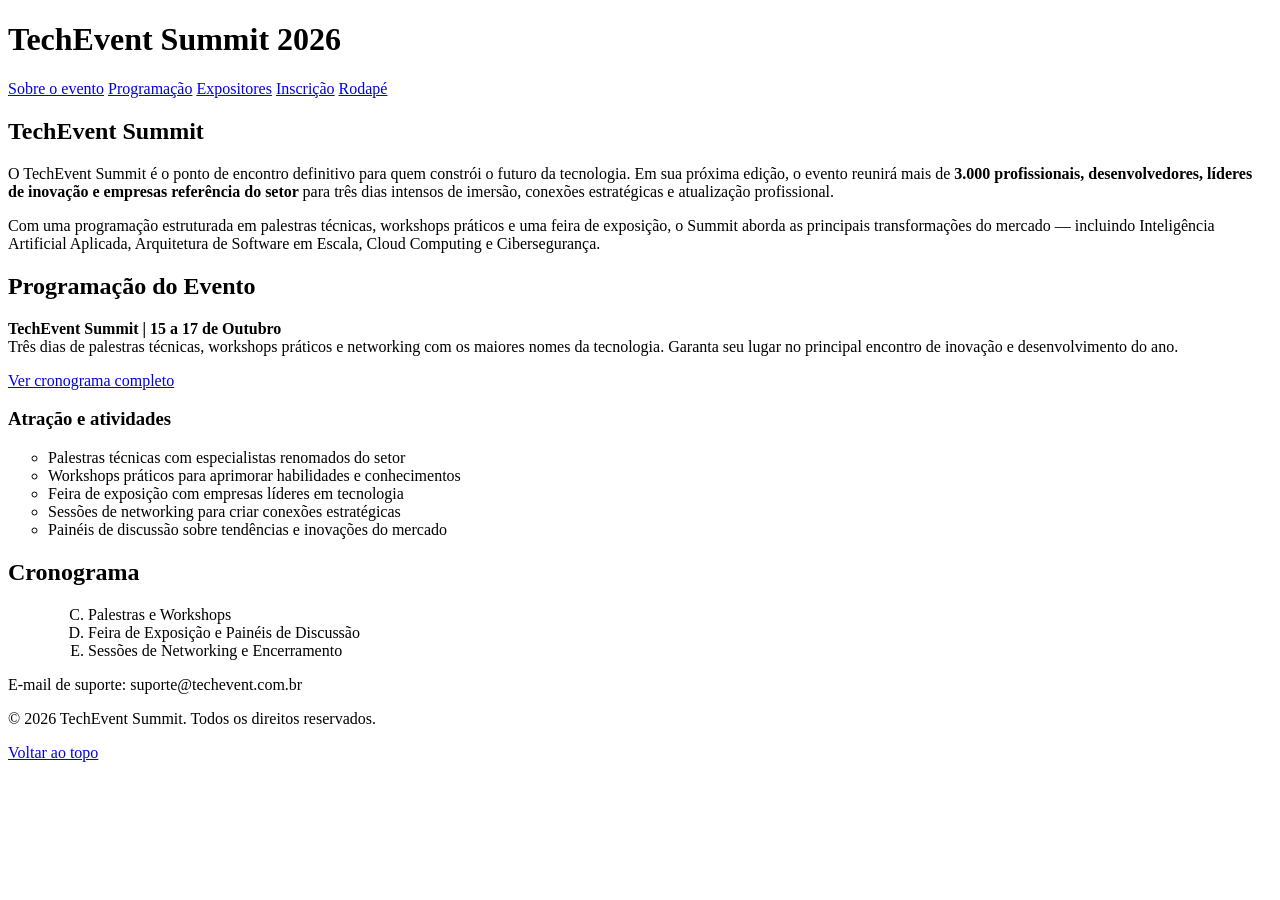
==== index.html @ 9c1df983 "Update navigation links and section IDs in index.html for improved accessibility" ====
<!DOCTYPE html>
<html lang="pt-br">
<head>
    <meta charset="UTF-8">
    <meta name="viewport" content="width=device-width, initial-scale=1.0">
    <title>TechEvent Summit - Inscrições e Programação</title>
</head>

<!--Início do corpo da página-->
<body>
    <header id="topo"> 
        <h1> TechEvent Summit 2026</h1>

        <!--Barra de navegação-->
        <nav> 
            <a id="Seção 1" href="#sobre"> Sobre o evento</a>
            <a id="Seção 2" href="#programacao"> Programação</a>
            <a id="Seção 3" href="#expositores"> Expositores</a>
            <a id="Seção 4" href="#"> Inscrição</a>
            <a id="Seção 5" href="#rodape"> Rodapé</a>
        </nav>
    </header>

    <main>
        <!--Seção 2: Programação e apresentação-->
        <section id="sobre">
            <h2> TechEvent Summit</h2>
            <p> O TechEvent Summit é o ponto de encontro definitivo para quem constrói o futuro da tecnologia.
                 Em sua próxima edição, o evento reunirá mais de <strong> 3.000 profissionais, desenvolvedores, líderes
                  de inovação e empresas referência do setor </strong> para três dias intensos de imersão, conexões
                   estratégicas e atualização profissional.</p>
            <p> Com uma programação estruturada em palestras técnicas, workshops práticos e uma feira de exposição,
                 o Summit aborda as principais transformações do mercado — incluindo Inteligência Artificial Aplicada,
                  Arquitetura de Software em Escala, Cloud Computing e Cibersegurança. </p>
           <h2 id="programacao"> Programação do Evento </h2>
           <p> <strong>TechEvent Summit | 15 a 17 de Outubro </strong> <br>
            Três dias de palestras técnicas, workshops práticos e networking com os maiores nomes da tecnologia. Garanta 
            seu lugar no principal encontro de inovação e desenvolvimento do ano. </p>
            <a href="cronograma.html">Ver cronograma completo</a>
        </section>

        <!--Seção 3: Expositores-->
        <section id="expositores">
            <h3> Atração e atividades</h3>
            <ul type="circle">
                <li> Palestras técnicas com especialistas renomados do setor</li>
                <li> Workshops práticos para aprimorar habilidades e conhecimentos</li>
                <li> Feira de exposição com empresas líderes em tecnologia</li>
                <li> Sessões de networking para criar conexões estratégicas</li>
                <li> Painéis de discussão sobre tendências e inovações do mercado</li>
            </ul>
            <!--Cronograma, com lista secundária de etapas do Workshop-->
            <h2> Cronograma </h2>
            <ol type="I">
                <ol type="A" start="3">
                    <li> Palestras e Workshops</li>
                    <li> Feira de Exposição e Painéis de Discussão</li>
                    <li> Sessões de Networking e Encerramento</li>
                </ol>
            </ol>
        </section>
    </main>

     <!--Seção 5: Rodapé-->
    <footer id="rodape">
        <section>
            <p> E-mail de suporte: suporte@techevent.com.br</p>
            <p> &copy; 2026 TechEvent Summit. Todos os direitos reservados.</p>
            <a href="#topo">Voltar ao topo</a>
        </section>
    </footer>

</body>
</html>
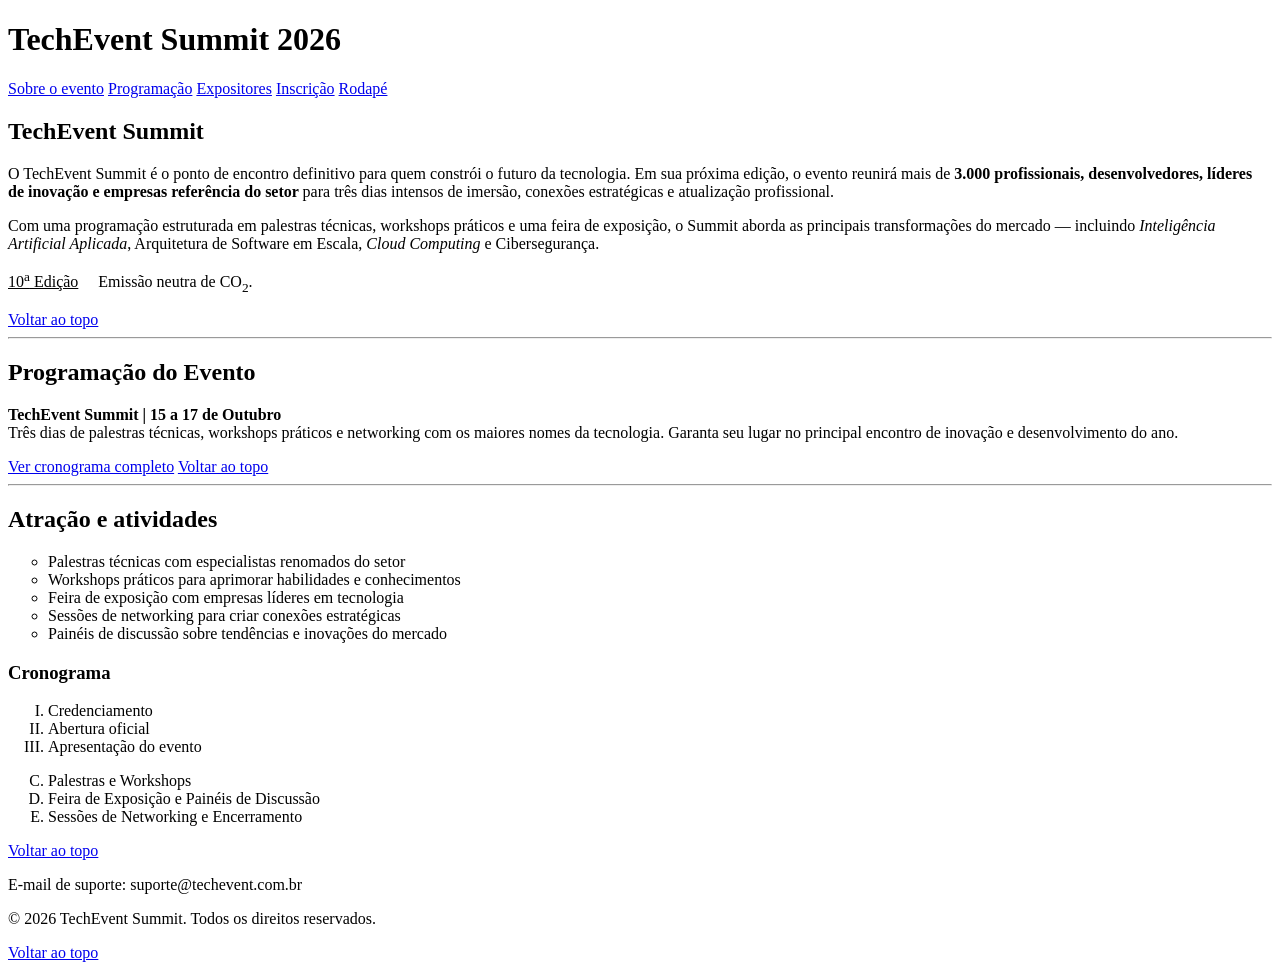
==== commit 3a22db5c: "Refactor index.html for improved structure and accessibility; update section headings and navigation" ====
--- a/index.html
+++ b/index.html
@@ -8,16 +8,16 @@
 
 <!--Início do corpo da página-->
 <body>
-    <header id="topo"> 
-        <h1> TechEvent Summit 2026</h1>
+    <header>
+        <h1 id="topo"> TechEvent Summit 2026</h1>
 
         <!--Barra de navegação-->
         <nav> 
-            <a id="Seção 1" href="#sobre"> Sobre o evento</a>
-            <a id="Seção 2" href="#programacao"> Programação</a>
-            <a id="Seção 3" href="#expositores"> Expositores</a>
-            <a id="Seção 4" href="#"> Inscrição</a>
-            <a id="Seção 5" href="#rodape"> Rodapé</a>
+            <a href="#sobre"> Sobre o evento</a>
+            <a href="#programacao"> Programação</a>
+            <a href="#expositores"> Expositores</a>
+            <a href="formulario.html"> Inscrição</a>
+            <a href="#rodape"> Rodapé</a>
         </nav>
     </header>
 
@@ -30,18 +30,28 @@
                   de inovação e empresas referência do setor </strong> para três dias intensos de imersão, conexões
                    estratégicas e atualização profissional.</p>
             <p> Com uma programação estruturada em palestras técnicas, workshops práticos e uma feira de exposição,
-                 o Summit aborda as principais transformações do mercado — incluindo Inteligência Artificial Aplicada,
-                  Arquitetura de Software em Escala, Cloud Computing e Cibersegurança. </p>
-           <h2 id="programacao"> Programação do Evento </h2>
+                 o Summit aborda as principais transformações do mercado — incluindo <em>Inteligência Artificial Aplicada</em>,
+                  Arquitetura de Software em Escala, <em>Cloud Computing</em> e Cibersegurança. </p>
+            <p><u>10<sup>a</sup> Edição</u>&emsp; Emissão neutra de CO<sub>2</sub>.</p>
+            <a href="#topo">Voltar ao topo</a>
+        </section>
+
+        <hr>
+
+        <section id="programacao">
+           <h2> Programação do Evento </h2>
            <p> <strong>TechEvent Summit | 15 a 17 de Outubro </strong> <br>
             Três dias de palestras técnicas, workshops práticos e networking com os maiores nomes da tecnologia. Garanta 
             seu lugar no principal encontro de inovação e desenvolvimento do ano. </p>
-            <a href="cronograma.html">Ver cronograma completo</a>
+            <a href="programacao.html">Ver cronograma completo</a>
+            <a href="#topo">Voltar ao topo</a>
         </section>
+
+        <hr>
 
         <!--Seção 3: Expositores-->
         <section id="expositores">
-            <h3> Atração e atividades</h3>
+            <h2> Atração e atividades</h2>
             <ul type="circle">
                 <li> Palestras técnicas com especialistas renomados do setor</li>
                 <li> Workshops práticos para aprimorar habilidades e conhecimentos</li>
@@ -50,14 +60,18 @@
                 <li> Painéis de discussão sobre tendências e inovações do mercado</li>
             </ul>
             <!--Cronograma, com lista secundária de etapas do Workshop-->
-            <h2> Cronograma </h2>
+            <h3> Cronograma </h3>
             <ol type="I">
-                <ol type="A" start="3">
-                    <li> Palestras e Workshops</li>
-                    <li> Feira de Exposição e Painéis de Discussão</li>
-                    <li> Sessões de Networking e Encerramento</li>
-                </ol>
+                <li>Credenciamento</li>
+                <li>Abertura oficial</li>
+                <li>Apresentação do evento</li>
             </ol>
+            <ol type="A" start="3">
+                <li> Palestras e Workshops</li>
+                <li> Feira de Exposição e Painéis de Discussão</li>
+                <li> Sessões de Networking e Encerramento</li>
+            </ol>
+            <a href="#topo">Voltar ao topo</a>
         </section>
     </main>
 
@@ -69,6 +83,6 @@
             <a href="#topo">Voltar ao topo</a>
         </section>
     </footer>
+</body>
+</html>
 
-</body>
-</html>
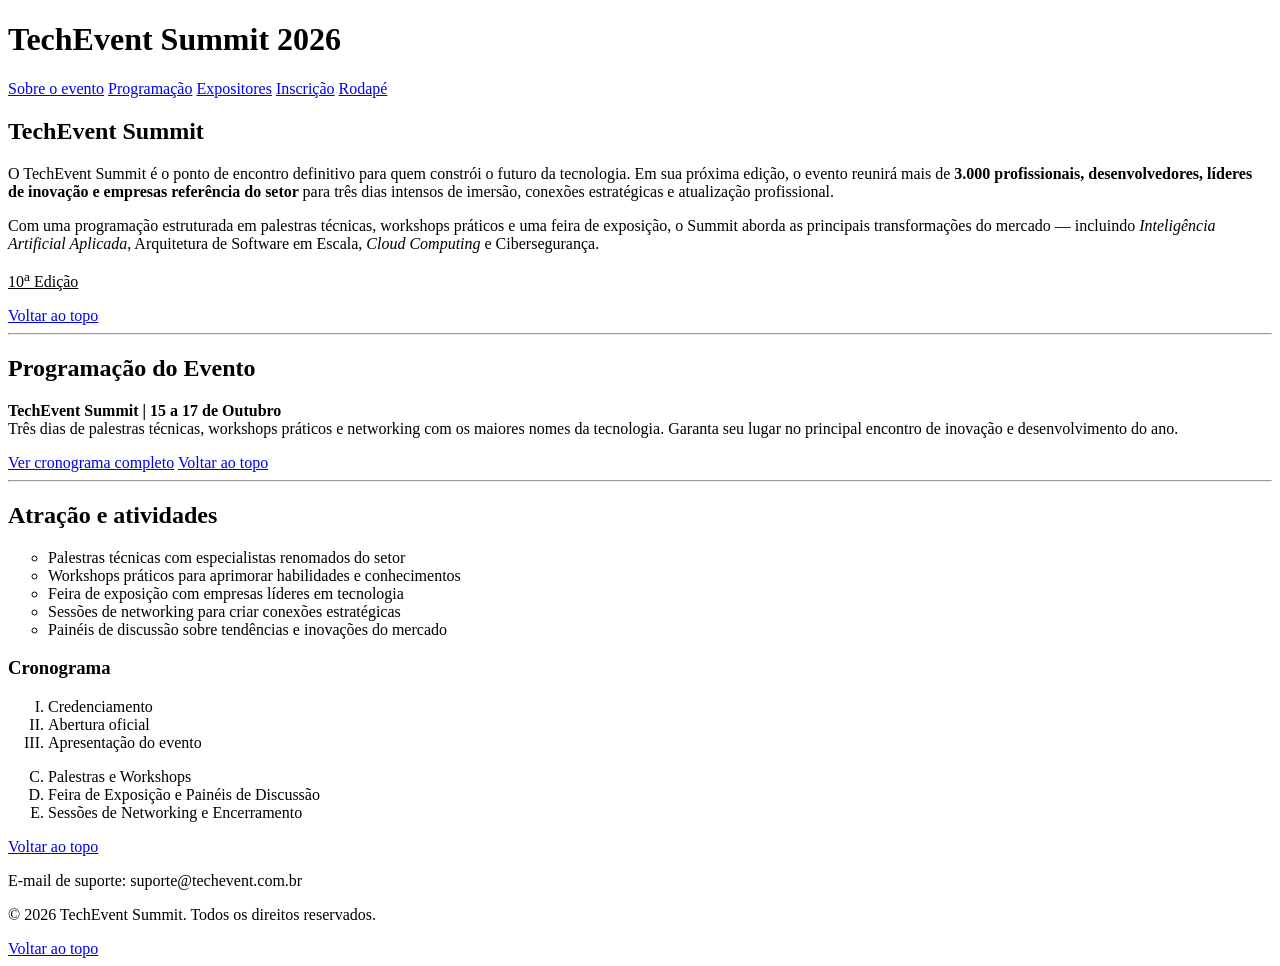
==== commit b9be153f: "Remove redundant text from event description and update footer section comment for clarity" ====
--- a/index.html
+++ b/index.html
@@ -32,7 +32,7 @@
             <p> Com uma programação estruturada em palestras técnicas, workshops práticos e uma feira de exposição,
                  o Summit aborda as principais transformações do mercado — incluindo <em>Inteligência Artificial Aplicada</em>,
                   Arquitetura de Software em Escala, <em>Cloud Computing</em> e Cibersegurança. </p>
-            <p><u>10<sup>a</sup> Edição</u>&emsp; Emissão neutra de CO<sub>2</sub>.</p>
+            <p><u>10<sup>a</sup> Edição</u></p>
             <a href="#topo">Voltar ao topo</a>
         </section>
 
@@ -75,7 +75,7 @@
         </section>
     </main>
 
-     <!--Seção 5: Rodapé-->
+     <!--Rodapé-->
     <footer id="rodape">
         <section>
             <p> E-mail de suporte: suporte@techevent.com.br</p>
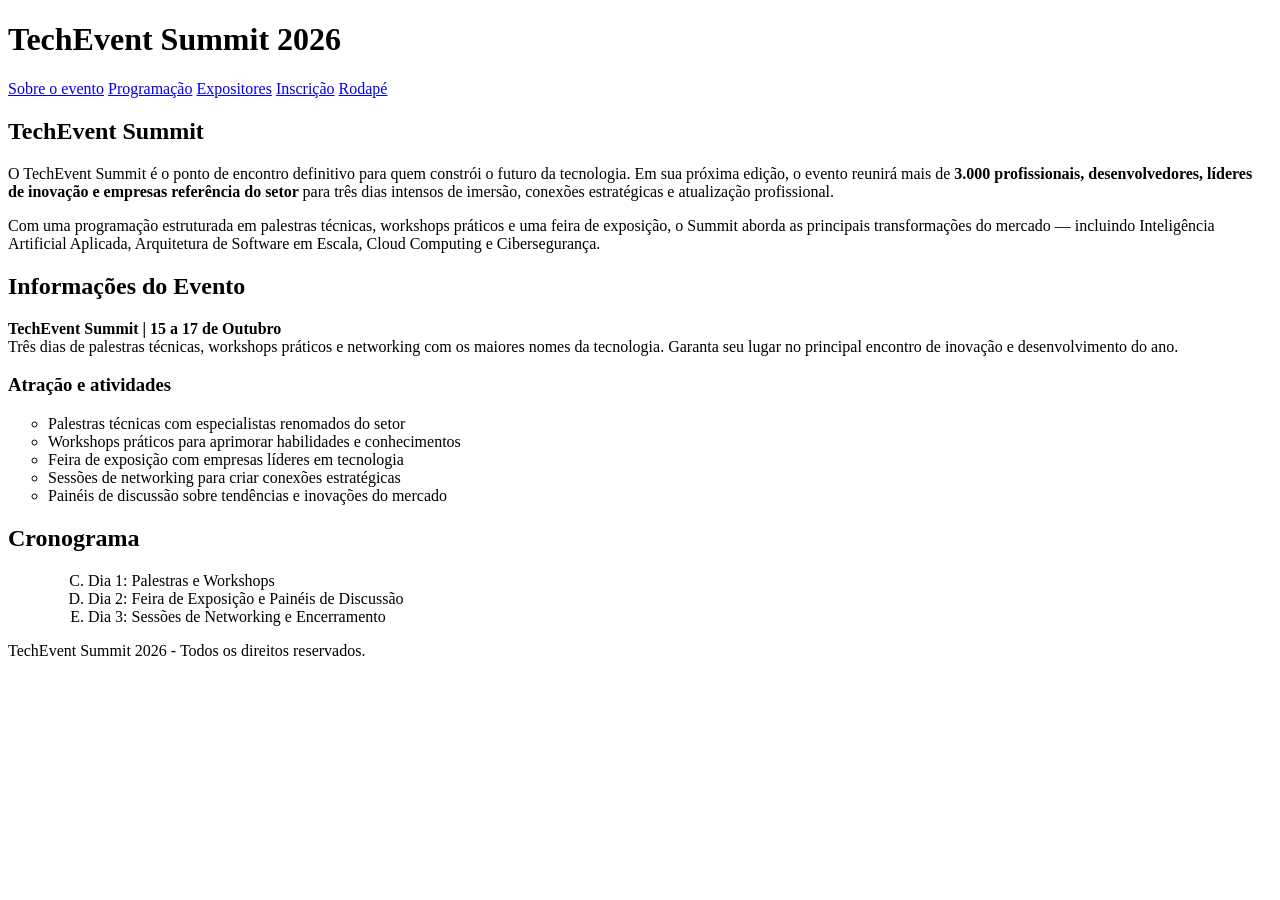
==== commit e77342a8: "Add detailed programming schedule and registration form to event pages" ====
--- a/index.html
+++ b/index.html
@@ -12,46 +12,35 @@
         <h1 id="topo"> TechEvent Summit 2026</h1>
 
         <!--Barra de navegação-->
-        <nav> 
-            <a href="#sobre"> Sobre o evento</a>
-            <a href="#programacao"> Programação</a>
-            <a href="#expositores"> Expositores</a>
-            <a href="formulario.html"> Inscrição</a>
-            <a href="#rodape"> Rodapé</a>
+        <nav>
+            <a id="Seção 1" href="#"> Sobre o evento</a>
+            <a id="Seção 2" href="cronograma.html"> Programação</a>
+            <a id="Seção 3" href="#"> Expositores</a>
+            <a id="Seção 4" href="formulario.html"> Inscrição</a>
+            <a id="Seção 5" href="#rodape"> Rodapé</a>
         </nav>
     </header>
 
     <main>
         <!--Seção 2: Programação e apresentação-->
-        <section id="sobre">
+        <section>
             <h2> TechEvent Summit</h2>
             <p> O TechEvent Summit é o ponto de encontro definitivo para quem constrói o futuro da tecnologia.
                  Em sua próxima edição, o evento reunirá mais de <strong> 3.000 profissionais, desenvolvedores, líderes
                   de inovação e empresas referência do setor </strong> para três dias intensos de imersão, conexões
                    estratégicas e atualização profissional.</p>
             <p> Com uma programação estruturada em palestras técnicas, workshops práticos e uma feira de exposição,
-                 o Summit aborda as principais transformações do mercado — incluindo <em>Inteligência Artificial Aplicada</em>,
-                  Arquitetura de Software em Escala, <em>Cloud Computing</em> e Cibersegurança. </p>
-            <p><u>10<sup>a</sup> Edição</u></p>
-            <a href="#topo">Voltar ao topo</a>
+                 o Summit aborda as principais transformações do mercado — incluindo Inteligência Artificial Aplicada,
+                  Arquitetura de Software em Escala, Cloud Computing e Cibersegurança. </p>
+           <h2> Informações do Evento </h2>
+           <p> <strong>TechEvent Summit | 15 a 17 de Outubro </strong> <br>
+            Três dias de palestras técnicas, workshops práticos e networking com os maiores nomes da tecnologia. Garanta
+            seu lugar no principal encontro de inovação e desenvolvimento do ano. </p>
         </section>
 
-        <hr>
-
-        <section id="programacao">
-           <h2> Programação do Evento </h2>
-           <p> <strong>TechEvent Summit | 15 a 17 de Outubro </strong> <br>
-            Três dias de palestras técnicas, workshops práticos e networking com os maiores nomes da tecnologia. Garanta 
-            seu lugar no principal encontro de inovação e desenvolvimento do ano. </p>
-            <a href="programacao.html">Ver cronograma completo</a>
-            <a href="#topo">Voltar ao topo</a>
-        </section>
-
-        <hr>
-
         <!--Seção 3: Expositores-->
-        <section id="expositores">
-            <h2> Atração e atividades</h2>
+        <section>
+            <h3> Atração e atividades</h3>
             <ul type="circle">
                 <li> Palestras técnicas com especialistas renomados do setor</li>
                 <li> Workshops práticos para aprimorar habilidades e conhecimentos</li>
@@ -60,29 +49,20 @@
                 <li> Painéis de discussão sobre tendências e inovações do mercado</li>
             </ul>
             <!--Cronograma, com lista secundária de etapas do Workshop-->
-            <h3> Cronograma </h3>
+            <h2> Cronograma </h2>
             <ol type="I">
-                <li>Credenciamento</li>
-                <li>Abertura oficial</li>
-                <li>Apresentação do evento</li>
+                <ol type="A" start="3">
+                    <li> Dia 1: Palestras e Workshops</li>
+                    <li> Dia 2: Feira de Exposição e Painéis de Discussão</li>
+                    <li> Dia 3: Sessões de Networking e Encerramento</li>
+                </ol>
             </ol>
-            <ol type="A" start="3">
-                <li> Palestras e Workshops</li>
-                <li> Feira de Exposição e Painéis de Discussão</li>
-                <li> Sessões de Networking e Encerramento</li>
-            </ol>
-            <a href="#topo">Voltar ao topo</a>
         </section>
     </main>
 
-     <!--Rodapé-->
     <footer id="rodape">
-        <section>
-            <p> E-mail de suporte: suporte@techevent.com.br</p>
-            <p> &copy; 2026 TechEvent Summit. Todos os direitos reservados.</p>
-            <a href="#topo">Voltar ao topo</a>
-        </section>
+        <p>TechEvent Summit 2026 - Todos os direitos reservados.</p>
     </footer>
+
 </body>
 </html>
-
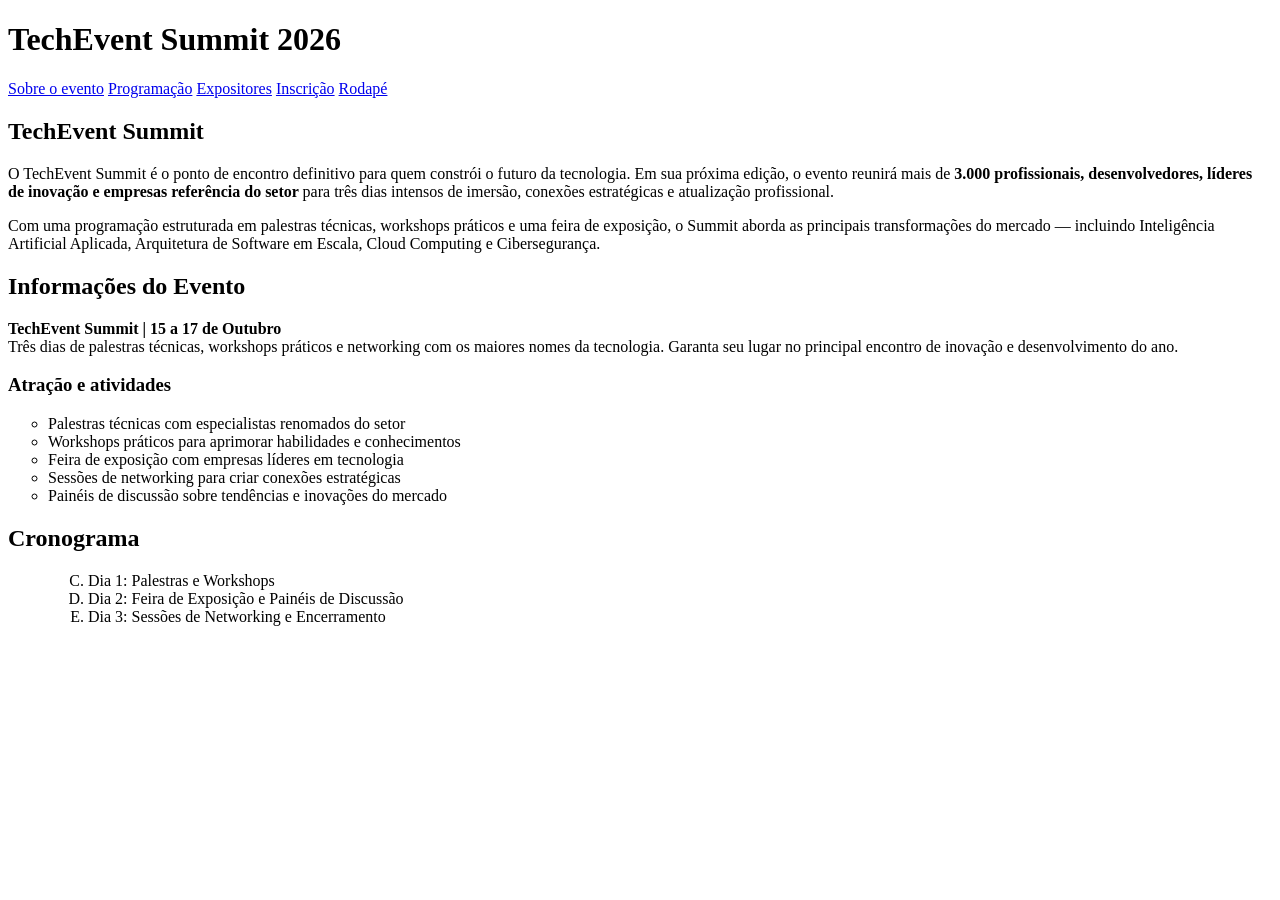
==== commit 9d90cdf6: "Add program schedule and media section to programacao.html" ====
--- a/index.html
+++ b/index.html
@@ -8,22 +8,22 @@
 
 <!--Início do corpo da página-->
 <body>
-    <header>
+    <header> 
         <h1 id="topo"> TechEvent Summit 2026</h1>
 
         <!--Barra de navegação-->
-        <nav>
-            <a id="Seção 1" href="#"> Sobre o evento</a>
-            <a id="Seção 2" href="cronograma.html"> Programação</a>
-            <a id="Seção 3" href="#"> Expositores</a>
-            <a id="Seção 4" href="formulario.html"> Inscrição</a>
-            <a id="Seção 5" href="#rodape"> Rodapé</a>
+        <nav> 
+            <a href="#sobre"> Sobre o evento</a>
+            <a href="programacao.html"> Programação</a>
+            <a href="#expositores"> Expositores</a>
+            <a href="formulario.html"> Inscrição</a>
+            <a href="#rodape"> Rodapé</a>
         </nav>
     </header>
 
     <main>
         <!--Seção 2: Programação e apresentação-->
-        <section>
+        <section id="sobre">
             <h2> TechEvent Summit</h2>
             <p> O TechEvent Summit é o ponto de encontro definitivo para quem constrói o futuro da tecnologia.
                  Em sua próxima edição, o evento reunirá mais de <strong> 3.000 profissionais, desenvolvedores, líderes
@@ -34,12 +34,12 @@
                   Arquitetura de Software em Escala, Cloud Computing e Cibersegurança. </p>
            <h2> Informações do Evento </h2>
            <p> <strong>TechEvent Summit | 15 a 17 de Outubro </strong> <br>
-            Três dias de palestras técnicas, workshops práticos e networking com os maiores nomes da tecnologia. Garanta
+            Três dias de palestras técnicas, workshops práticos e networking com os maiores nomes da tecnologia. Garanta 
             seu lugar no principal encontro de inovação e desenvolvimento do ano. </p>
         </section>
 
         <!--Seção 3: Expositores-->
-        <section>
+        <section id="expositores">
             <h3> Atração e atividades</h3>
             <ul type="circle">
                 <li> Palestras técnicas com especialistas renomados do setor</li>
@@ -60,9 +60,7 @@
         </section>
     </main>
 
-    <footer id="rodape">
-        <p>TechEvent Summit 2026 - Todos os direitos reservados.</p>
-    </footer>
+    <span id="rodape"></span>
 
 </body>
-</html>
+</html>
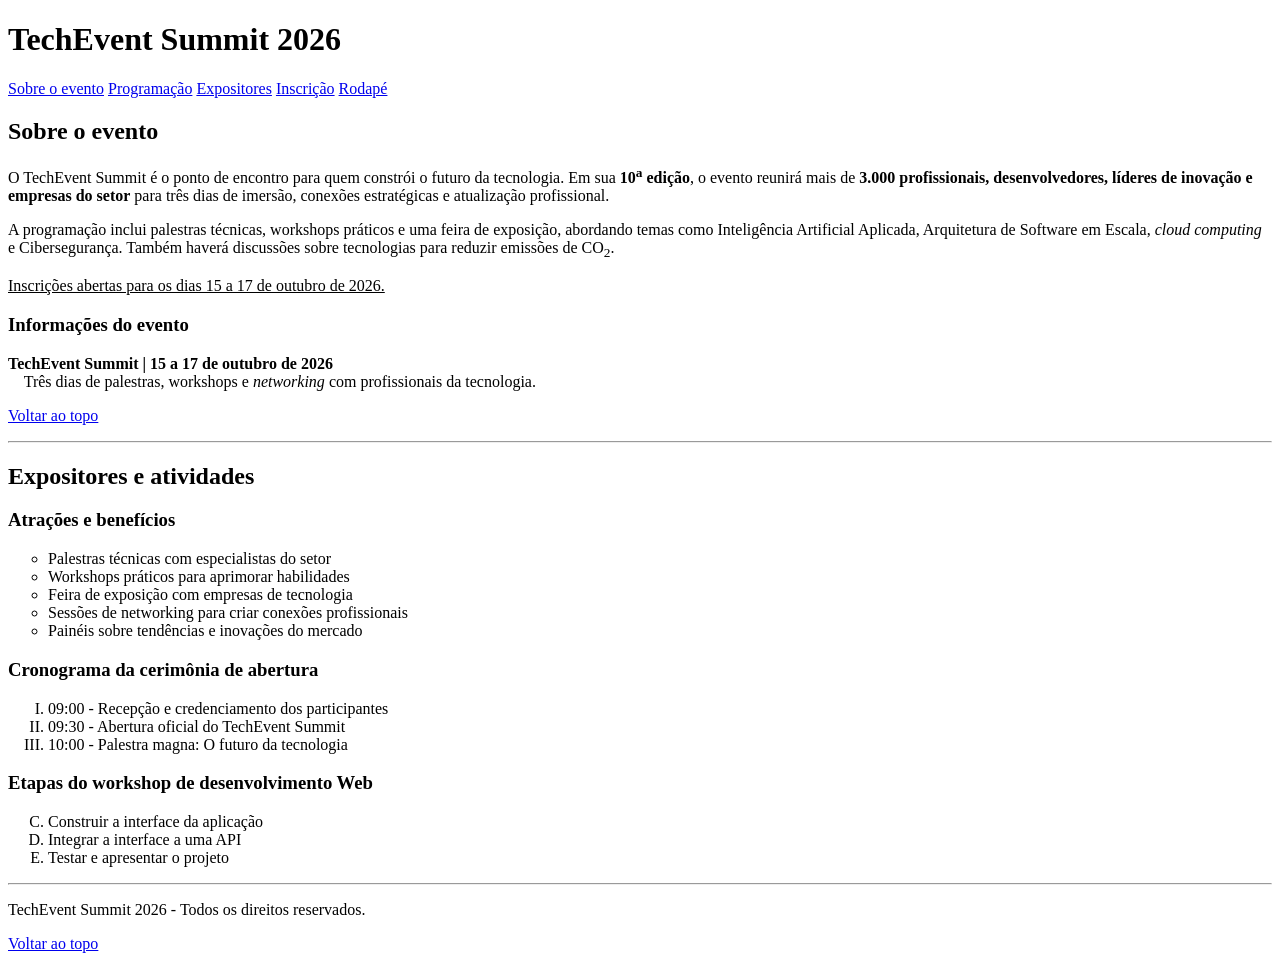
==== commit 982a478d: "Enhance navigation and accessibility across event pages; add back-to-top links and improve section h" ====
--- a/index.html
+++ b/index.html
@@ -5,62 +5,62 @@
     <meta name="viewport" content="width=device-width, initial-scale=1.0">
     <title>TechEvent Summit - Inscrições e Programação</title>
 </head>
-
-<!--Início do corpo da página-->
 <body>
-    <header> 
-        <h1 id="topo"> TechEvent Summit 2026</h1>
-
-        <!--Barra de navegação-->
-        <nav> 
-            <a href="#sobre"> Sobre o evento</a>
-            <a href="programacao.html"> Programação</a>
-            <a href="#expositores"> Expositores</a>
-            <a href="formulario.html"> Inscrição</a>
-            <a href="#rodape"> Rodapé</a>
+    <header>
+        <h1 id="topo">TechEvent Summit 2026</h1>
+        <nav aria-label="Navegação principal">
+            <a href="#sobre">Sobre o evento</a>
+            <a href="programacao.html#programacao">Programação</a>
+            <a href="#expositores">Expositores</a>
+            <a href="formulario.html#inscricao">Inscrição</a>
+            <a href="#rodape">Rodapé</a>
         </nav>
     </header>
 
     <main>
-        <!--Seção 2: Programação e apresentação-->
         <section id="sobre">
-            <h2> TechEvent Summit</h2>
-            <p> O TechEvent Summit é o ponto de encontro definitivo para quem constrói o futuro da tecnologia.
-                 Em sua próxima edição, o evento reunirá mais de <strong> 3.000 profissionais, desenvolvedores, líderes
-                  de inovação e empresas referência do setor </strong> para três dias intensos de imersão, conexões
-                   estratégicas e atualização profissional.</p>
-            <p> Com uma programação estruturada em palestras técnicas, workshops práticos e uma feira de exposição,
-                 o Summit aborda as principais transformações do mercado — incluindo Inteligência Artificial Aplicada,
-                  Arquitetura de Software em Escala, Cloud Computing e Cibersegurança. </p>
-           <h2> Informações do Evento </h2>
-           <p> <strong>TechEvent Summit | 15 a 17 de Outubro </strong> <br>
-            Três dias de palestras técnicas, workshops práticos e networking com os maiores nomes da tecnologia. Garanta 
-            seu lugar no principal encontro de inovação e desenvolvimento do ano. </p>
+            <h2>Sobre o evento</h2>
+            <p>O TechEvent&nbsp;Summit é o ponto de encontro para quem constrói o futuro da tecnologia. Em sua <strong>10<sup>a</sup> edição</strong>, o evento reunirá mais de <strong>3.000 profissionais, desenvolvedores, líderes de inovação e empresas do setor</strong> para três dias de imersão, conexões estratégicas e atualização profissional.</p>
+            <p>A programação inclui palestras técnicas, workshops práticos e uma feira de exposição, abordando temas como Inteligência Artificial Aplicada, Arquitetura de Software em Escala, <em>cloud computing</em> e Cibersegurança. Também haverá discussões sobre tecnologias para reduzir emissões de CO<sub>2</sub>.</p>
+            <p><u>Inscrições abertas para os dias 15 a 17 de outubro de 2026.</u></p>
+            <h3>Informações do evento</h3>
+            <p><strong>TechEvent Summit | 15 a 17 de outubro de 2026</strong><br>&emsp;Três dias de palestras, workshops e <em>networking</em> com profissionais da tecnologia.</p>
         </section>
 
-        <!--Seção 3: Expositores-->
+        <p><a href="#topo">Voltar ao topo</a></p>
+        <hr>
+
         <section id="expositores">
-            <h3> Atração e atividades</h3>
+            <h2>Expositores e atividades</h2>
+            <h3>Atrações e benefícios</h3>
             <ul type="circle">
-                <li> Palestras técnicas com especialistas renomados do setor</li>
-                <li> Workshops práticos para aprimorar habilidades e conhecimentos</li>
-                <li> Feira de exposição com empresas líderes em tecnologia</li>
-                <li> Sessões de networking para criar conexões estratégicas</li>
-                <li> Painéis de discussão sobre tendências e inovações do mercado</li>
+                <li>Palestras técnicas com especialistas do setor</li>
+                <li>Workshops práticos para aprimorar habilidades</li>
+                <li>Feira de exposição com empresas de tecnologia</li>
+                <li>Sessões de networking para criar conexões profissionais</li>
+                <li>Painéis sobre tendências e inovações do mercado</li>
             </ul>
-            <!--Cronograma, com lista secundária de etapas do Workshop-->
-            <h2> Cronograma </h2>
+
+            <h3>Cronograma da cerimônia de abertura</h3>
             <ol type="I">
-                <ol type="A" start="3">
-                    <li> Dia 1: Palestras e Workshops</li>
-                    <li> Dia 2: Feira de Exposição e Painéis de Discussão</li>
-                    <li> Dia 3: Sessões de Networking e Encerramento</li>
-                </ol>
+                <li>09:00 - Recepção e credenciamento dos participantes</li>
+                <li>09:30 - Abertura oficial do TechEvent Summit</li>
+                <li>10:00 - Palestra magna: O futuro da tecnologia</li>
+            </ol>
+
+            <h3>Etapas do workshop de desenvolvimento Web</h3>
+            <ol type="A" start="3">
+                <li>Construir a interface da aplicação</li>
+                <li>Integrar a interface a uma API</li>
+                <li>Testar e apresentar o projeto</li>
             </ol>
         </section>
+        <hr>
     </main>
 
-    <span id="rodape"></span>
-
+    <footer id="rodape">
+        <p>TechEvent Summit 2026 - Todos os direitos reservados.</p>
+        <p><a href="#topo">Voltar ao topo</a></p>
+    </footer>
 </body>
 </html>
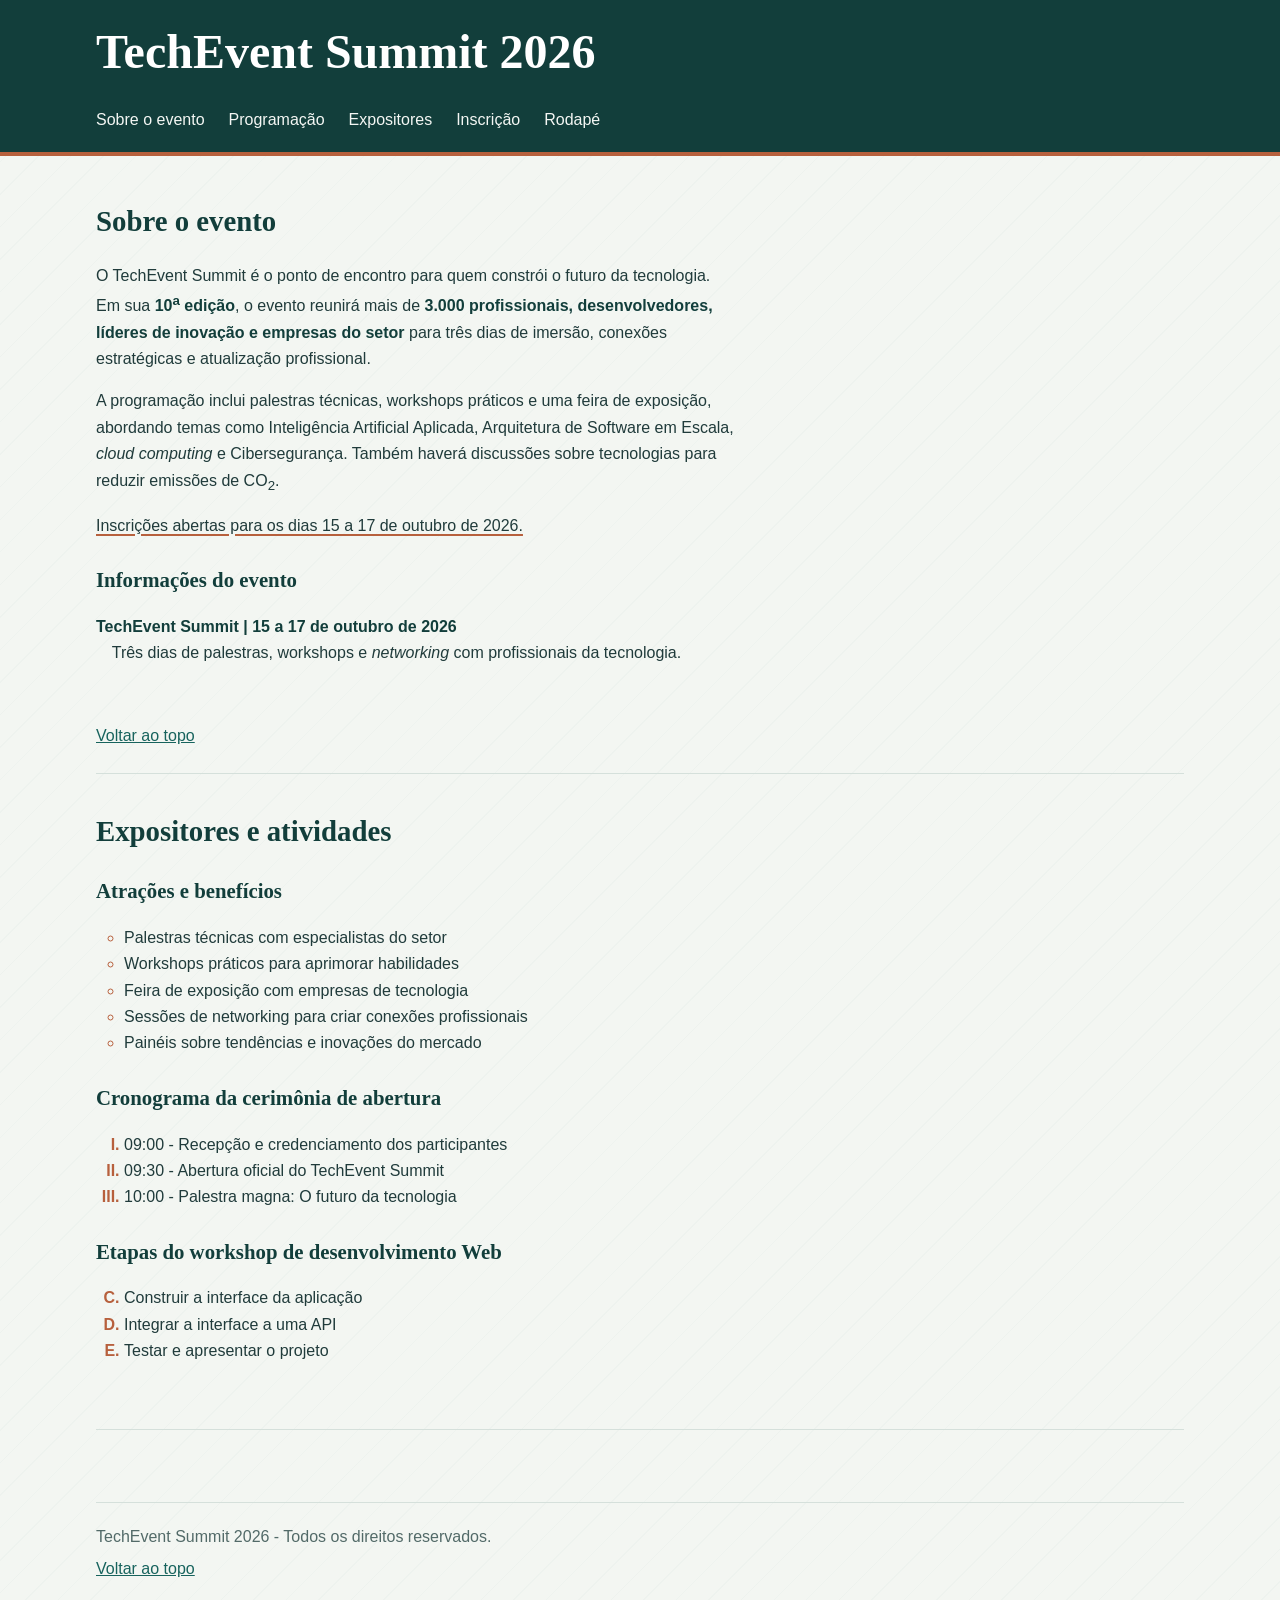
==== commit 25bc451c: "Add stylesheet link to HTML files for consistent styling" ====
--- a/index.html
+++ b/index.html
@@ -4,6 +4,7 @@
     <meta charset="UTF-8">
     <meta name="viewport" content="width=device-width, initial-scale=1.0">
     <title>TechEvent Summit - Inscrições e Programação</title>
+    <link rel="stylesheet" href="style.css">
 </head>
 <body>
     <header>
--- a/style.css
+++ b/style.css
@@ -0,0 +1,367 @@
+:root {
+	color-scheme: light;
+	--ink: #203b3b;
+	--muted: #526a68;
+	--green: #17635d;
+	--green-dark: #123e3b;
+	--copper: #b7603d;
+	--paper: #f3f6f2;
+	--surface: #ffffff;
+	--line: #d5e0db;
+	--soft-green: #e8f0ed;
+}
+
+* {
+	box-sizing: border-box;
+}
+
+html {
+	scroll-behavior: smooth;
+}
+
+body {
+	margin: 0;
+	color: var(--ink);
+	background-color: var(--paper);
+	background-image: repeating-linear-gradient(135deg, transparent 0, transparent 22px, rgba(23, 99, 93, 0.025) 22px, rgba(23, 99, 93, 0.025) 23px);
+	font-family: "Segoe UI", Tahoma, sans-serif;
+	font-size: 1rem;
+	line-height: 1.65;
+}
+
+header {
+	color: var(--surface);
+	background-color: var(--green-dark);
+	border-bottom: 4px solid var(--copper);
+}
+
+header h1,
+header nav,
+main,
+footer {
+	width: min(100% - 2rem, 68rem);
+	margin-inline: auto;
+}
+
+header h1 {
+	margin-block: 0;
+	padding-block: 1.5rem 1rem;
+	font-family: Georgia, "Times New Roman", serif;
+	font-size: clamp(2rem, 5vw, 3rem);
+	font-weight: 600;
+	line-height: 1.15;
+}
+
+nav {
+	display: flex;
+	flex-wrap: wrap;
+	gap: 0.25rem 1.5rem;
+	padding-block: 0.75rem 1rem;
+}
+
+nav a {
+	color: #f4f7f4;
+	text-decoration: none;
+	border-bottom: 2px solid transparent;
+}
+
+nav a:hover {
+	border-bottom-color: #e5a27f;
+}
+
+main {
+	padding-block: 2rem 3rem;
+}
+
+section {
+	padding-block: 1rem 1.5rem;
+	animation: appear 350ms ease-out both;
+}
+
+h2,
+h3 {
+	color: var(--green-dark);
+	font-family: Georgia, "Times New Roman", serif;
+	line-height: 1.25;
+}
+
+h2 {
+	margin-top: 0;
+	font-size: 1.8rem;
+}
+
+h3 {
+	margin-top: 1.75rem;
+	font-size: 1.3rem;
+}
+
+p,
+li {
+	max-width: 72ch;
+}
+
+strong {
+	color: var(--green-dark);
+}
+
+u {
+	text-decoration-color: var(--copper);
+	text-decoration-thickness: 2px;
+	text-underline-offset: 0.2em;
+}
+
+a {
+	color: var(--green);
+}
+
+a:hover {
+	color: var(--copper);
+}
+
+a:focus-visible,
+button:focus-visible,
+input:focus-visible,
+select:focus-visible {
+	outline: 3px solid var(--copper);
+	outline-offset: 3px;
+}
+
+hr {
+	height: 1px;
+	margin-block: 1.5rem;
+	border: 0;
+	background-color: var(--line);
+}
+
+ul,
+ol {
+	padding-left: 1.75rem;
+}
+
+li::marker {
+	color: var(--copper);
+	font-weight: 700;
+}
+
+table {
+	width: 100%;
+	margin-block: 1.5rem;
+	border: 1px solid var(--line);
+	border-collapse: collapse;
+	background-color: var(--surface);
+	text-align: left;
+}
+
+caption {
+	margin-bottom: 0.75rem;
+	color: var(--muted);
+	font-weight: 600;
+	text-align: left;
+}
+
+th,
+td {
+	padding: 0.8rem;
+	border: 1px solid var(--line);
+	vertical-align: top;
+}
+
+thead,
+tfoot {
+	color: var(--surface);
+	background-color: var(--green-dark);
+}
+
+tbody th {
+	white-space: nowrap;
+	background-color: var(--soft-green);
+}
+
+tbody tr:nth-child(even) td {
+	background-color: #f8faf8;
+}
+
+figure {
+	margin: 1.5rem 0;
+}
+
+figure img,
+video {
+	display: block;
+	width: auto;
+	max-width: 100%;
+	height: auto;
+	border-radius: 3px;
+}
+
+figure img {
+	max-height: 32rem;
+	object-fit: cover;
+}
+
+figcaption {
+	margin-top: 0.6rem;
+	color: var(--muted);
+	font-size: 0.9rem;
+}
+
+form {
+	display: grid;
+	gap: 1rem;
+	max-width: 48rem;
+	margin-top: 1.5rem;
+}
+
+fieldset {
+	min-width: 0;
+	padding: 1.25rem;
+	border: 1px solid var(--line);
+	border-left: 4px solid var(--green);
+	background-color: var(--surface);
+}
+
+legend {
+	padding-inline: 0.5rem;
+	color: var(--green-dark);
+	font-family: Georgia, "Times New Roman", serif;
+	font-size: 1.15rem;
+	font-weight: 700;
+}
+
+label {
+	font-weight: 600;
+}
+
+input[type="text"],
+input[type="password"],
+input[type="number"],
+input[type="date"],
+input[type="time"],
+input[type="file"],
+select {
+	max-width: 100%;
+	min-height: 2.7rem;
+	padding: 0.5rem 0.65rem;
+	border: 1px solid #9aafaa;
+	border-radius: 3px;
+	color: var(--ink);
+	background-color: var(--surface);
+	font: inherit;
+}
+
+input[type="text"],
+input[type="password"],
+input[type="number"],
+input[type="date"],
+input[type="time"],
+select:not([multiple]) {
+	width: min(100%, 25rem);
+}
+
+input[type="checkbox"],
+input[type="radio"],
+input[type="range"] {
+	accent-color: var(--green);
+}
+
+input[type="range"] {
+	width: min(100%, 25rem);
+}
+
+select[multiple] {
+	min-width: min(100%, 20rem);
+}
+
+button {
+	min-height: 2.75rem;
+	margin: 0.25rem 0.5rem 0.25rem 0;
+	padding: 0.55rem 1rem;
+	border: 1px solid var(--green);
+	border-radius: 3px;
+	color: var(--surface);
+	background-color: var(--green);
+	font: inherit;
+	font-weight: 600;
+	cursor: pointer;
+}
+
+button:hover {
+	border-color: var(--green-dark);
+	background-color: var(--green-dark);
+}
+
+button[type="reset"] {
+	color: var(--green-dark);
+	background-color: transparent;
+}
+
+button[type="reset"]:hover {
+	color: var(--surface);
+}
+
+footer {
+	padding-block: 1rem 1.5rem;
+	border-top: 1px solid var(--line);
+	color: var(--muted);
+}
+
+footer p {
+	margin-block: 0.35rem;
+}
+
+@keyframes appear {
+	from {
+		opacity: 0;
+		transform: translateY(8px);
+	}
+
+	to {
+		opacity: 1;
+		transform: translateY(0);
+	}
+}
+
+@media (max-width: 42rem) {
+	header h1,
+	header nav,
+	main,
+	footer {
+		width: min(100% - 1.25rem, 68rem);
+	}
+
+	nav {
+		gap: 0.5rem 1rem;
+	}
+
+	main {
+		padding-block: 1.25rem 2rem;
+	}
+
+	table {
+		display: block;
+		overflow-x: auto;
+		white-space: nowrap;
+	}
+
+	th,
+	td {
+		padding: 0.65rem;
+	}
+
+	fieldset {
+		padding: 1rem;
+	}
+}
+
+@media (prefers-reduced-motion: reduce) {
+	html {
+		scroll-behavior: auto;
+	}
+
+	*,
+	*::before,
+	*::after {
+		animation-duration: 0.01ms !important;
+		animation-iteration-count: 1 !important;
+	}
+}
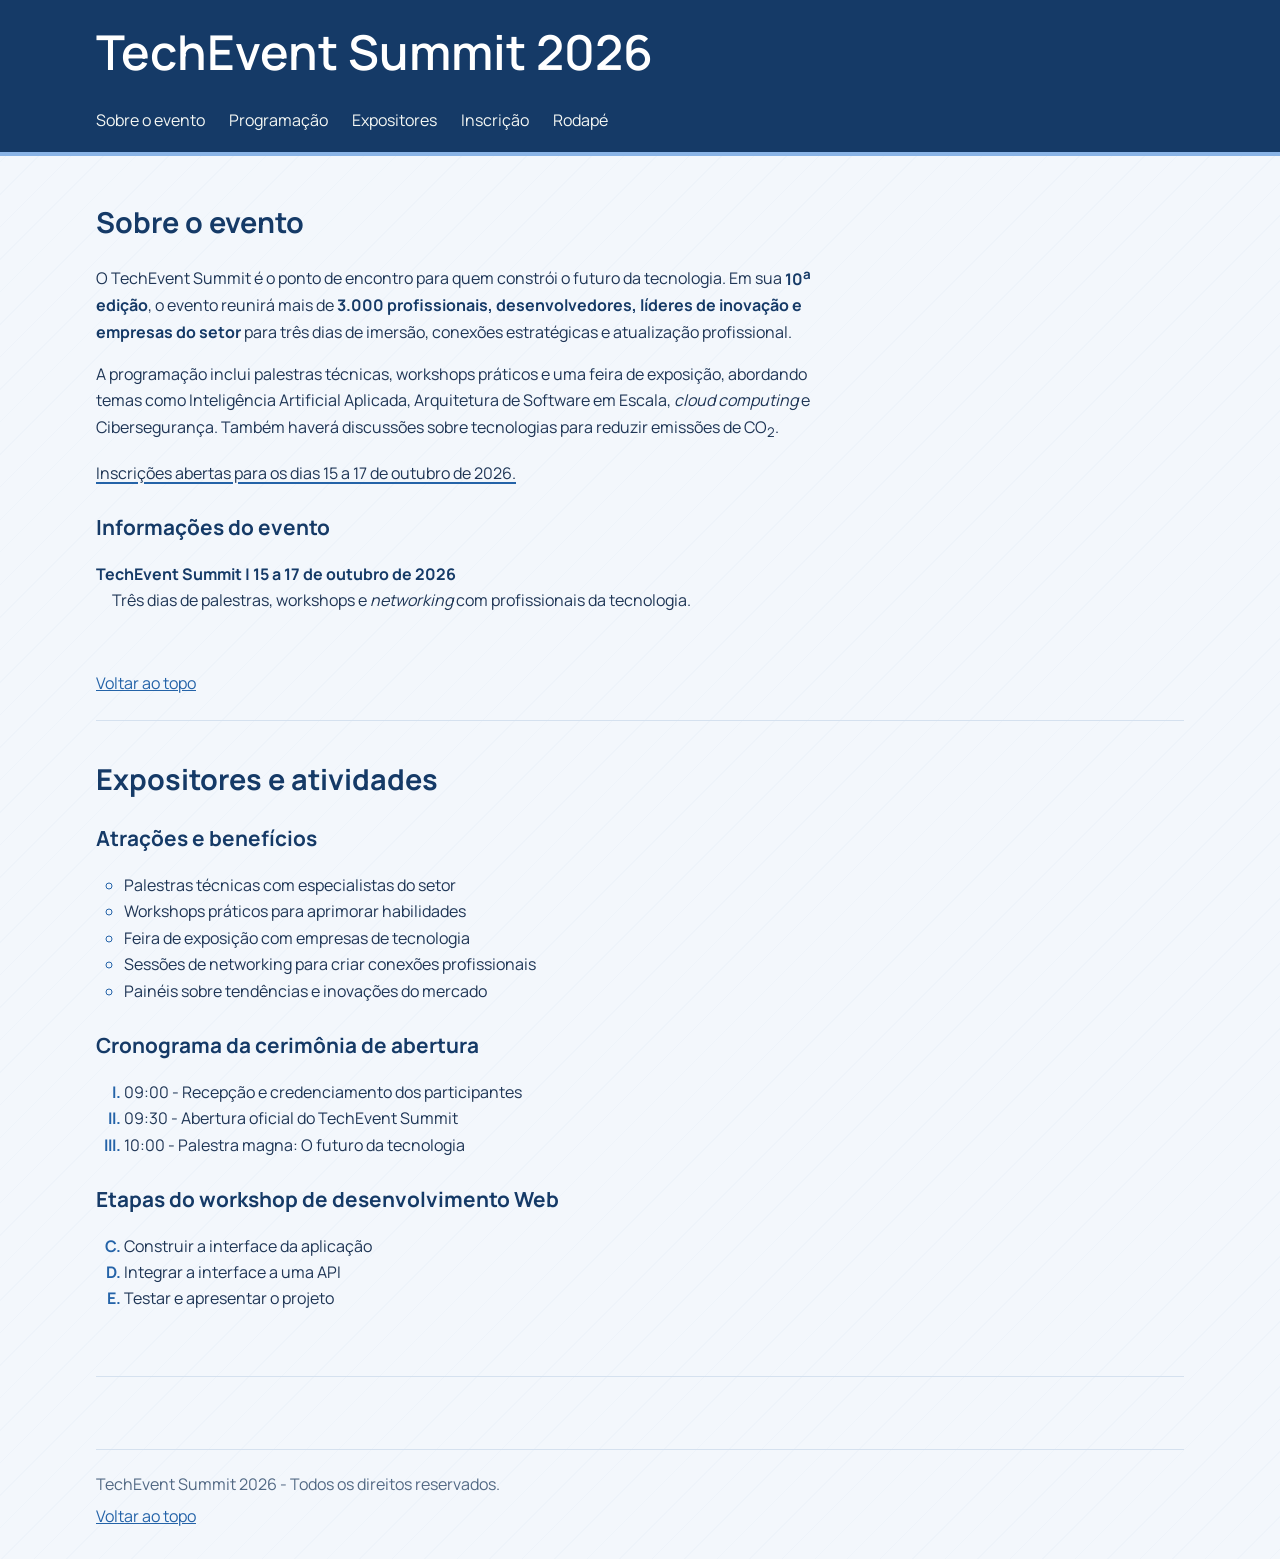
==== commit b85b14f1: "Update styles and fonts across HTML files for improved aesthetics and consistency" ====
--- a/index.html
+++ b/index.html
@@ -5,6 +5,9 @@
     <meta name="viewport" content="width=device-width, initial-scale=1.0">
     <title>TechEvent Summit - Inscrições e Programação</title>
     <link rel="stylesheet" href="style.css">
+    <link rel="preconnect" href="https://fonts.googleapis.com">
+    <link rel="preconnect" href="https://fonts.gstatic.com" crossorigin>
+    <link href="https://fonts.googleapis.com/css2?family=Manrope:wght@400;500;600;700&display=swap" rel="stylesheet">
 </head>
 <body>
     <header>
--- a/style.css
+++ b/style.css
@@ -1,14 +1,14 @@
 :root {
 	color-scheme: light;
-	--ink: #203b3b;
-	--muted: #526a68;
-	--green: #17635d;
-	--green-dark: #123e3b;
-	--copper: #b7603d;
-	--paper: #f3f6f2;
+	--ink: #1e3555;
+	--muted: #526984;
+	--blue: #2463a8;
+	--blue-dark: #153a67;
+	--blue-light: #8ab4e6;
+	--paper: #f3f7fc;
 	--surface: #ffffff;
-	--line: #d5e0db;
-	--soft-green: #e8f0ed;
+	--line: #d5e1ef;
+	--soft-blue: #e8f1fb;
 }
 
 * {
@@ -23,16 +23,16 @@
 	margin: 0;
 	color: var(--ink);
 	background-color: var(--paper);
-	background-image: repeating-linear-gradient(135deg, transparent 0, transparent 22px, rgba(23, 99, 93, 0.025) 22px, rgba(23, 99, 93, 0.025) 23px);
-	font-family: "Segoe UI", Tahoma, sans-serif;
+	background-image: repeating-linear-gradient(135deg, transparent 0, transparent 22px, rgba(36, 99, 168, 0.025) 22px, rgba(36, 99, 168, 0.025) 23px);
+	font-family: "Manrope", "Segoe UI", Arial, sans-serif;
 	font-size: 1rem;
 	line-height: 1.65;
 }
 
 header {
 	color: var(--surface);
-	background-color: var(--green-dark);
-	border-bottom: 4px solid var(--copper);
+	background-color: var(--blue-dark);
+	border-bottom: 4px solid var(--blue-light);
 }
 
 header h1,
@@ -46,7 +46,7 @@
 header h1 {
 	margin-block: 0;
 	padding-block: 1.5rem 1rem;
-	font-family: Georgia, "Times New Roman", serif;
+	font-family: "Manrope", "Segoe UI", Arial, sans-serif;
 	font-size: clamp(2rem, 5vw, 3rem);
 	font-weight: 600;
 	line-height: 1.15;
@@ -66,7 +66,7 @@
 }
 
 nav a:hover {
-	border-bottom-color: #e5a27f;
+	border-bottom-color: var(--blue-light);
 }
 
 main {
@@ -80,8 +80,8 @@
 
 h2,
 h3 {
-	color: var(--green-dark);
-	font-family: Georgia, "Times New Roman", serif;
+	color: var(--blue-dark);
+	font-family: "Manrope", "Segoe UI", Arial, sans-serif;
 	line-height: 1.25;
 }
 
@@ -101,28 +101,28 @@
 }
 
 strong {
-	color: var(--green-dark);
+	color: var(--blue-dark);
 }
 
 u {
-	text-decoration-color: var(--copper);
+	text-decoration-color: var(--blue);
 	text-decoration-thickness: 2px;
 	text-underline-offset: 0.2em;
 }
 
 a {
-	color: var(--green);
+	color: var(--blue);
 }
 
 a:hover {
-	color: var(--copper);
+	color: var(--blue-dark);
 }
 
 a:focus-visible,
 button:focus-visible,
 input:focus-visible,
 select:focus-visible {
-	outline: 3px solid var(--copper);
+	outline: 3px solid var(--blue);
 	outline-offset: 3px;
 }
 
@@ -139,7 +139,7 @@
 }
 
 li::marker {
-	color: var(--copper);
+	color: var(--blue);
 	font-weight: 700;
 }
 
@@ -169,16 +169,16 @@
 thead,
 tfoot {
 	color: var(--surface);
-	background-color: var(--green-dark);
+	background-color: var(--blue-dark);
 }
 
 tbody th {
 	white-space: nowrap;
-	background-color: var(--soft-green);
+	background-color: var(--soft-blue);
 }
 
 tbody tr:nth-child(even) td {
-	background-color: #f8faf8;
+	background-color: #f8fbff;
 }
 
 figure {
@@ -216,14 +216,14 @@
 	min-width: 0;
 	padding: 1.25rem;
 	border: 1px solid var(--line);
-	border-left: 4px solid var(--green);
+	border-left: 4px solid var(--blue);
 	background-color: var(--surface);
 }
 
 legend {
 	padding-inline: 0.5rem;
-	color: var(--green-dark);
-	font-family: Georgia, "Times New Roman", serif;
+	color: var(--blue-dark);
+	font-family: "Manrope", "Segoe UI", Arial, sans-serif;
 	font-size: 1.15rem;
 	font-weight: 700;
 }
@@ -242,7 +242,7 @@
 	max-width: 100%;
 	min-height: 2.7rem;
 	padding: 0.5rem 0.65rem;
-	border: 1px solid #9aafaa;
+	border: 1px solid #9bb2ce;
 	border-radius: 3px;
 	color: var(--ink);
 	background-color: var(--surface);
@@ -261,7 +261,7 @@
 input[type="checkbox"],
 input[type="radio"],
 input[type="range"] {
-	accent-color: var(--green);
+	accent-color: var(--blue);
 }
 
 input[type="range"] {
@@ -276,22 +276,22 @@
 	min-height: 2.75rem;
 	margin: 0.25rem 0.5rem 0.25rem 0;
 	padding: 0.55rem 1rem;
-	border: 1px solid var(--green);
+	border: 1px solid var(--blue);
 	border-radius: 3px;
 	color: var(--surface);
-	background-color: var(--green);
+	background-color: var(--blue);
 	font: inherit;
 	font-weight: 600;
 	cursor: pointer;
 }
 
 button:hover {
-	border-color: var(--green-dark);
-	background-color: var(--green-dark);
+	border-color: var(--blue-dark);
+	background-color: var(--blue-dark);
 }
 
 button[type="reset"] {
-	color: var(--green-dark);
+	color: var(--blue-dark);
 	background-color: transparent;
 }
 
